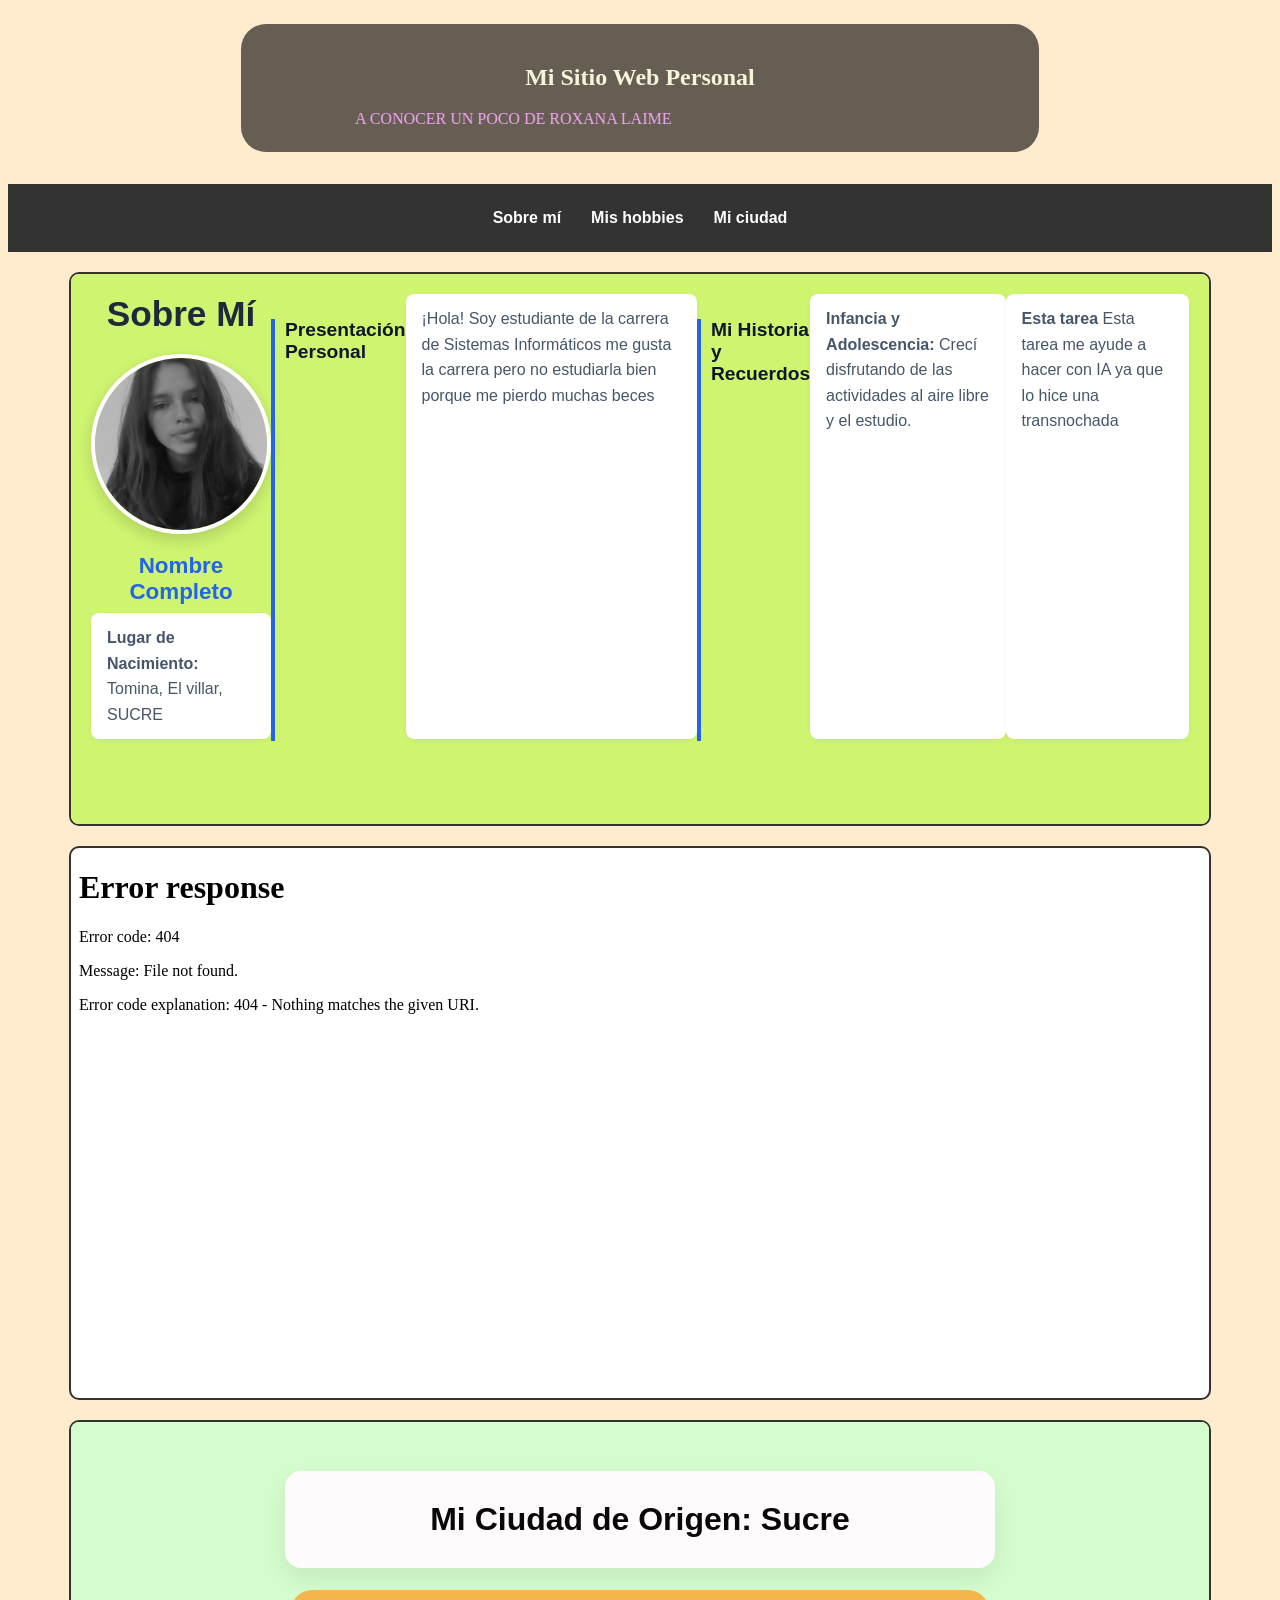
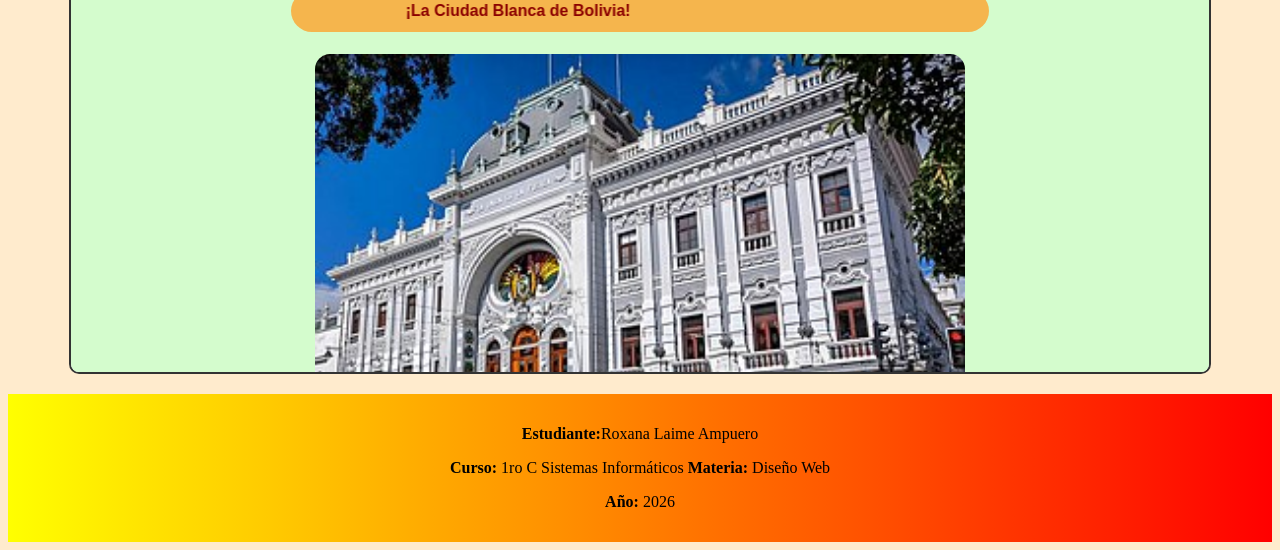
==== index.html @ ea956503 "Update and rename index.HTML to index.html" ====
<!DOCTYPE html>
<html lang="en">
<head>
    <meta charset="UTF-8">
    <meta name="viewport" content="width=device-width, initial-scale=1.0">
    <title>pagina sobre mi</title>
      <link rel="stylesheet" href="style.css">
<header class="imagenfondo">
        <div class="fondo">
            <h2>Mi Sitio Web Personal</h2>
            <marquee behavior="alternate" direction="right" style="color:rgb(244, 166, 248);">A CONOCER UN POCO DE ROXANA LAIME</marquee>
        </div>
    </header>
    <nav>
        <ul>
            <li><a href="PRIMER LINCK.html" target="contenido">Sobre mí</a></li>
            <li><a href="MIS HOBBIES SEGUNDA.html" target="contenido">Mis hobbies</a></li>
            <li><a href="TECERA MI CIUDAD.html" target="contenido">Mi ciudad</a></li>
        </ul>
    </nav>
    <iframe name="contenido" src="PRIMER LINCK.html"></iframe>
      <iframe name="contenido" src="MIS HOBBIES SEGUNDA.html"></iframe>
        <iframe name="contenido" src="TECERA MI CIUDAD.html"></iframe>
    <footer>
        <center>
            <p><b>Estudiante:</b>Roxana Laime Ampuero</p>
            <p><b>Curso:</b> 1ro C Sistemas Informáticos <b>Materia:</b> Diseño Web</p>
            <p><b>Año:</b> 2026</p>
        </center>
    </footer>

</body>
</html>
---- style.css ----
body{
    background-color: blanchedalmond;
}


header {
    background: linear-gradient(to right, yellow, red);
    display: flex;
    list-style: none;
    align-items: center;
}

nav {
    background-color: #333;
}

ul {
    display: flex;
    list-style: none;
    padding: 10px;
    color: rgb(90, 5, 5);
    font-size: medium;
    font-family: 'Lucida Sans', 'Lucida Sans Regular', 'Lucida Grande', 'Lucida Sans Unicode', Geneva, Verdana, sans-serif;
    justify-content: center;
}

li {
    padding: 15px;
}

ul li a {
    color: white;
    text-decoration: none;
    font-weight: bold;
}

ul li:hover {
    color: rgb(28, 5, 90);
    cursor: pointer;
    font-size: large;
    font-family: 'Franklin Gothic Medium', 'Arial Narrow', Arial, sans-serif;
}

footer {
    background: linear-gradient(to right, yellow, red);
    padding: 15px;
    color: black;
}

.imagenfondo {
    background-image: url("imagenes/banner.jpg");
    background-size: cover;
    background-position: center;
    background-repeat: no-repeat;
    justify-content: center;
    align-items: center;
    text-align: center;
    display: flex;
    height: 160px;
}

.fondo {
    background: rgba(0, 0, 0, 0.6);
    padding: 20px;
    border-radius: 25px;
    width: 60%;
}

h2 {
    color: beige;
}

.boton {
    background-color: red;
    color: orange;
    padding: 10px 30px;
    border-radius: 30px;
    font-size: large;
    border: none;
}

.boton:hover {
    color: white;
    transform: scale(1.1);
    cursor: pointer;
}

iframe {
    display: block;
    width: 90%;
    height: 550px;
    margin: 20px auto;
    border: 2px solid #333;
    border-radius: 10px;
    background-color: white;
}
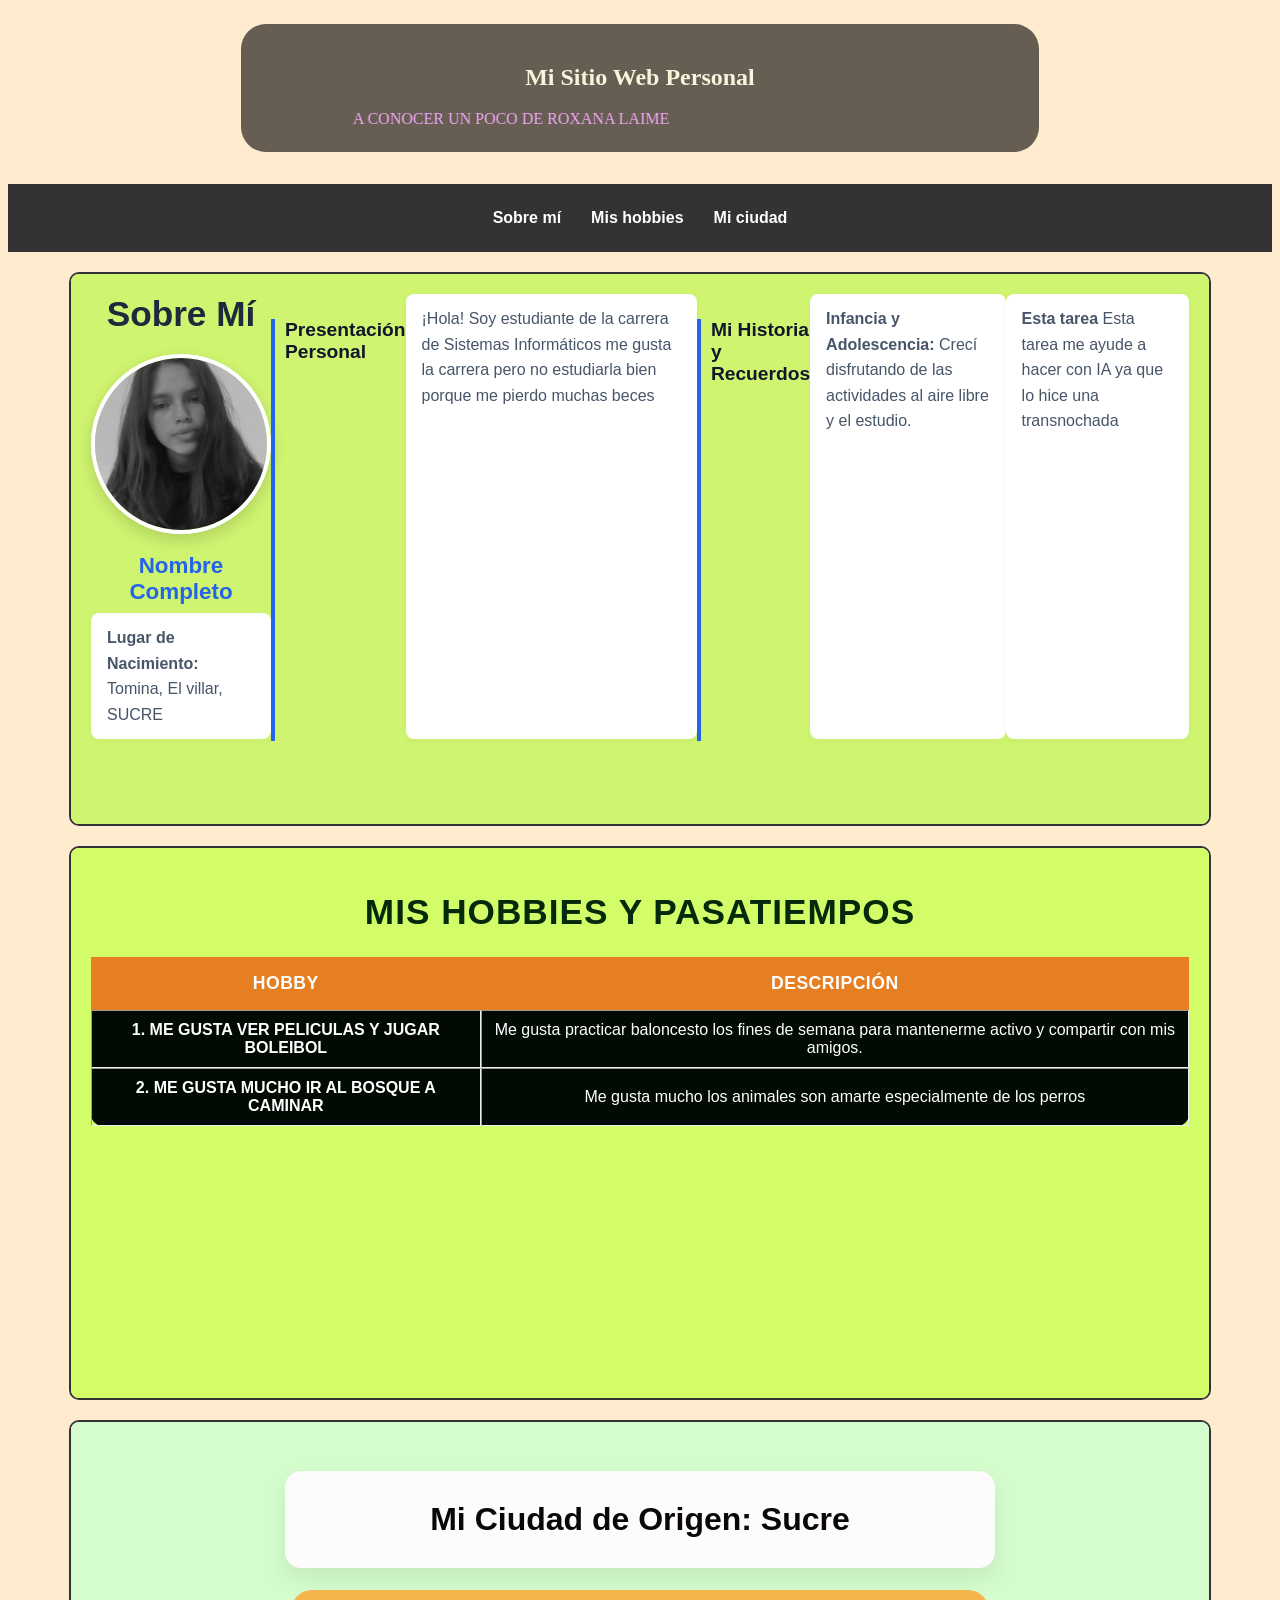
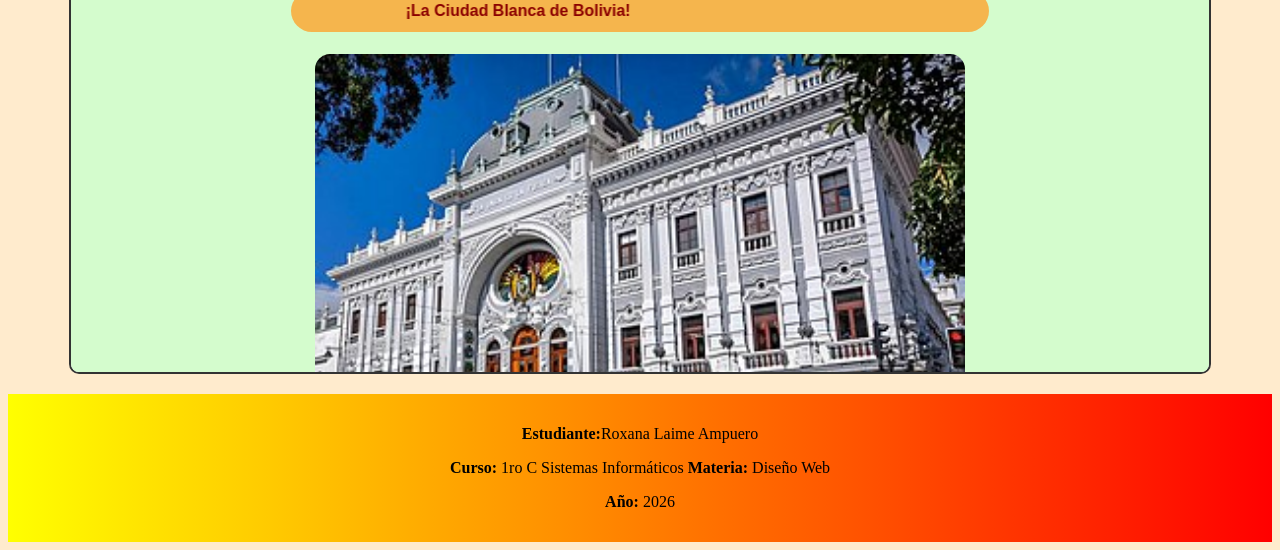
==== commit 5c1749aa: "Update index.html" ====
--- a/index.html
+++ b/index.html
@@ -14,12 +14,12 @@
     <nav>
         <ul>
             <li><a href="PRIMER LINCK.html" target="contenido">Sobre mí</a></li>
-            <li><a href="MIS HOBBIES SEGUNDA.html" target="contenido">Mis hobbies</a></li>
+            <li><a href="SEGUNDA.html" target="contenido">Mis hobbies</a></li>
             <li><a href="TECERA MI CIUDAD.html" target="contenido">Mi ciudad</a></li>
         </ul>
     </nav>
     <iframe name="contenido" src="PRIMER LINCK.html"></iframe>
-      <iframe name="contenido" src="MIS HOBBIES SEGUNDA.html"></iframe>
+      <iframe name="contenido" src="SEGUNDA.html"></iframe>
         <iframe name="contenido" src="TECERA MI CIUDAD.html"></iframe>
     <footer>
         <center>
